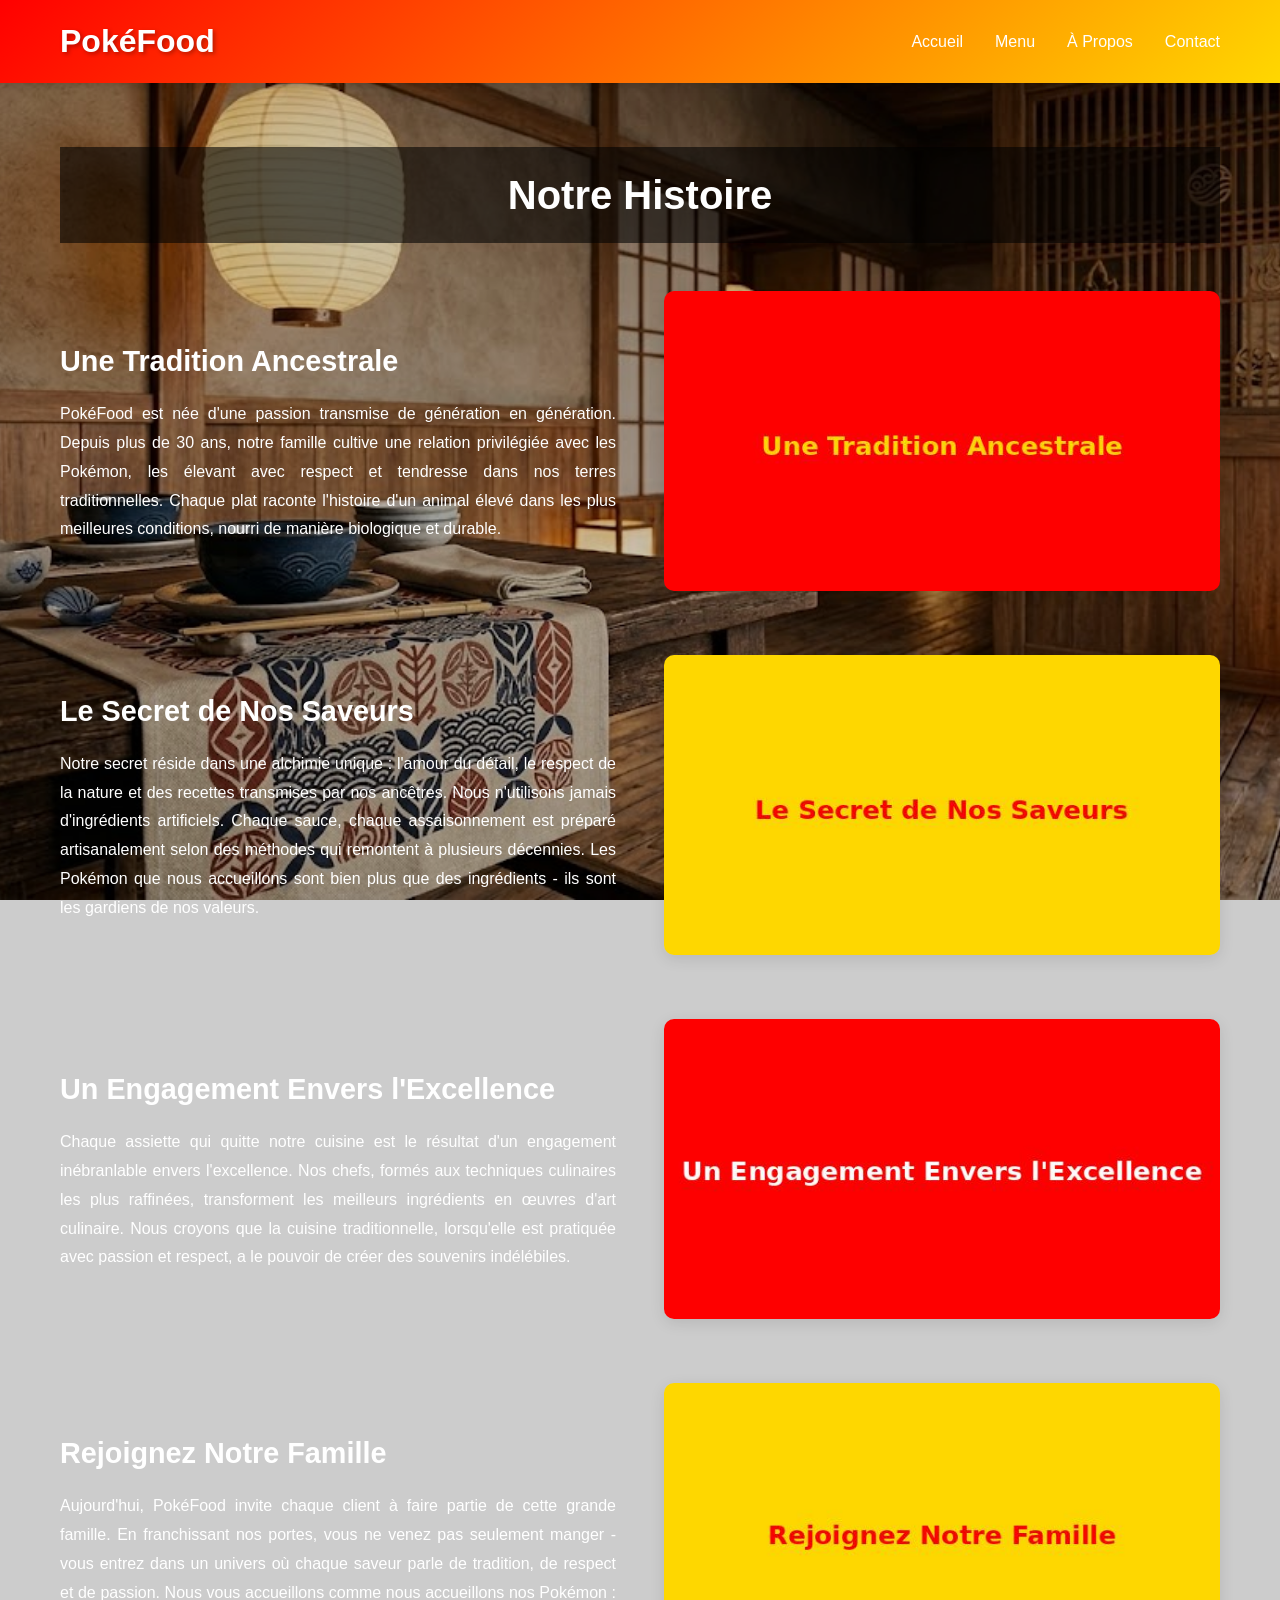
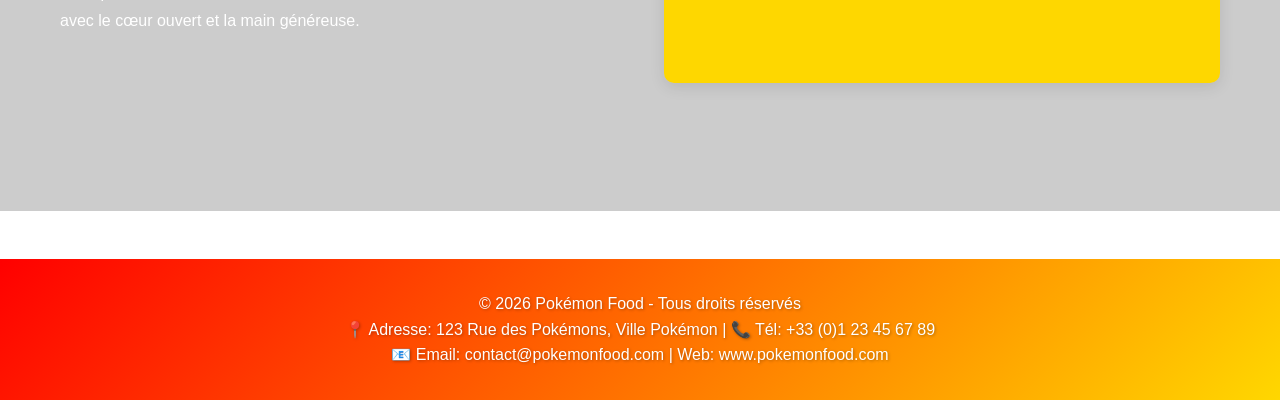
==== about.html @ 61718cf9 "Améliorations et ajout du javascript" ====
<!DOCTYPE html>
<html lang="fr">
<head>
    <meta charset="UTF-8">
    <meta name="viewport" content="width=device-width, initial-scale=1.0">
    <title>À Propos - Pokémon Food</title>
    <link rel="stylesheet" href="style.css">
</head>
<body>
    <!-- Header -->
    <header>
        <div class="container"> 
            <nav>
                <div class="logo">PokéFood</div>
                <ul class="nav-links">
                    <li><a href="index.html">Accueil</a></li>
                    <li><a href="menu.html">Menu</a></li>
                    <li><a href="about.html">À Propos</a></li>
                    <li><a href="#contact">Contact</a></li>
                </ul>
            </nav>
        </div>
    </header>

    <!-- About Section -->
    <section class="about-section" id="about">
        <div class="container">
            <h2 class="section-title">Notre Histoire</h2>
            
            <!-- Story Block 1 -->
            <div class="about-block">
                <div class="about-text">
                    <h3>Une Tradition Ancestrale</h3>
                    <p>PokéFood est née d'une passion transmise de génération en génération. Depuis plus de 30 ans, notre famille cultive une relation privilégiée avec les Pokémon, les élevant avec respect et tendresse dans nos terres traditionnelles. Chaque plat raconte l'histoire d'un animal élevé dans les plus meilleures conditions, nourri de manière biologique et durable.</p>
                </div>
                <div class="about-image about-image-1"></div>
            </div>

            <!-- Story Block 2 -->
            <div class="about-block about-block-reverse">
                <div class="about-image about-image-2"></div>
                <div class="about-text">
                    <h3>Le Secret de Nos Saveurs</h3>
                    <p>Notre secret réside dans une alchimie unique : l'amour du détail, le respect de la nature et des recettes transmises par nos ancêtres. Nous n'utilisons jamais d'ingrédients artificiels. Chaque sauce, chaque assaisonnement est préparé artisanalement selon des méthodes qui remontent à plusieurs décennies. Les Pokémon que nous accueillons sont bien plus que des ingrédients - ils sont les gardiens de nos valeurs.</p>
                </div>
            </div>

            <!-- Story Block 3 -->
            <div class="about-block">
                <div class="about-text">
                    <h3>Un Engagement Envers l'Excellence</h3>
                    <p>Chaque assiette qui quitte notre cuisine est le résultat d'un engagement inébranlable envers l'excellence. Nos chefs, formés aux techniques culinaires les plus raffinées, transforment les meilleurs ingrédients en œuvres d'art culinaire. Nous croyons que la cuisine traditionnelle, lorsqu'elle est pratiquée avec passion et respect, a le pouvoir de créer des souvenirs indélébiles.</p>
                </div>
                <div class="about-image about-image-3"></div>
            </div>

            <!-- Story Block 4 -->
            <div class="about-block about-block-reverse">
                <div class="about-image about-image-4"></div>
                <div class="about-text">
                    <h3>Rejoignez Notre Famille</h3>
                    <p>Aujourd'hui, PokéFood invite chaque client à faire partie de cette grande famille. En franchissant nos portes, vous ne venez pas seulement manger - vous entrez dans un univers où chaque saveur parle de tradition, de respect et de passion. Nous vous accueillons comme nous accueillons nos Pokémon : avec le cœur ouvert et la main généreuse.</p>
                </div>
            </div>
        </div>
    </section>

    <!-- Footer -->
    <footer id="contact">
        <div class="container">
            <p>&copy; 2026 Pokémon Food - Tous droits réservés</p>
            <p>📍 Adresse: 123 Rue des Pokémons, Ville Pokémon | 📞 Tél: +33 (0)1 23 45 67 89</p>
            <p>📧 Email: contact@pokemonfood.com | Web: www.pokemonfood.com</p>
        </div>
    </footer>
</body>
</html>
---- style.css ----
/* ============================================
   POKÉMON FOOD - FEUILLE DE STYLES
   ============================================ */

/* 1. RESET & VARIABLES */
:root {
  /* Couleurs principales */
  --color-primary: #ff0000;    /* Rouge Pokémon */
  --color-secondary: #ffd700;  /* Doré Pokémon */
  --color-dark: #000000;
  --color-light: #ffffff;
  
  /* Couleurs texte */
  --text-dark: #333333;
  --text-medium: #555555;
  --text-light: #666666;
  --text-muted: #d2d2d2;
  
  /* Espacements */
  --spacing-small: 0.5rem;
  --spacing-medium: 1rem;
  --spacing-large: 2rem;
  --spacing-xlarge: 3rem;
  --spacing-section: 4rem;
  
  /* Ombres */
  --shadow-small: 0 4px 6px rgba(0, 0, 0, 0.1);
  --shadow-medium: 0 4px 15px rgba(0, 0, 0, 0.1);
  --shadow-large: 0 8px 25px rgba(255, 0, 0, 0.2);
}

/* Reset CSS - remet tous les styles par défaut à 0 */
* {
  margin: 0;
  padding: 0;
  box-sizing: border-box; /* Les marges/padding ne s'ajoutent pas à la largeur */
}

body {
  font-family: "Arial", sans-serif;
  line-height: 1.6;
  color: var(--text-dark);
  background-image: url("assets/images/background.jpeg");
  background-size: cover;
  background-attachment: fixed;
  background-position: center;
}

/* 2. CONTENEUR GÉNÉRAL */
.container {
  max-width: 1200px;  /* Largueur maximale */
  margin: 0 auto;     /* Centrage horizontal */
  padding: 0 20px;    /* Marges internes pour petits écrans */
}

/* 3. HEADER & NAVIGATION */
header {
  background: linear-gradient(135deg, var(--color-primary) 0%, var(--color-secondary) 100%);
  padding: 1rem 0;
  box-shadow: var(--shadow-small);
  position: sticky;   /* Reste en haut au scroll */
  top: 0;
  z-index: 100;       /* Au-dessus de tout le contenu */
}

nav {
  display: flex;
  justify-content: space-between;
  align-items: center;
}

.logo {
  font-size: 2rem;
  font-weight: bold;
  color: var(--color-light);
  text-shadow: 2px 2px 4px rgba(0, 0, 0, 0.3);
}

.nav-links {
  display: flex;
  list-style: none;
  gap: 2rem;
}

.nav-links a {
  color: var(--color-light);
  text-decoration: none;
  font-weight: 500;
  transition: opacity 0.3s;
}

.nav-links a:hover {
  opacity: 0.8;
}

/* 4. HERO SECTION - Section d'accueil principale */
.hero {
  background: linear-gradient(135deg, var(--color-dark) 0%, rgba(0, 0, 0, 0.53) 50%);
  color: var(--color-light);
  padding: var(--spacing-section) 0;
  text-align: center;
}

.hero h1 {
  font-size: 3rem;
  margin-bottom: 1rem;
  text-shadow: 3px 3px 6px rgba(0, 0, 0, 0.3);
}

.hero p {
  font-size: 1.5rem;
  margin-bottom: 2rem;
}

/* 5. BOUTONS - Styles de tous les boutons */
.btn {
  background-color: var(--color-primary);
  color: #dcdcdc;
  padding: 0.8rem 2rem;
  border: none;
  border-radius: 25px;
  font-size: 1.25rem;
  font-weight: bold;
  cursor: pointer;
  transition: transform 0.3s, box-shadow 0.3s;
  text-decoration: none;
  display: inline-block;
}

.btn:hover {
  transform: translateY(-2px);  /* Décale vers le haut */
  box-shadow: 0 8px 15px rgba(0, 0, 0, 0.2);
}

.btn-small {
  padding: 0.6rem 1.5rem;
  font-size: 1rem;
}

.btn-large {
  padding: 1rem 3rem;
  font-size: 1.1rem;
}

/* 6. SECTION VALEURS - Cards avec 3 colonnes */
.values-section {
  padding: var(--spacing-section) 0;
  background-color: rgba(0, 0, 0, 0.2);  /* Plus d'effet d'assombrissement */
}

.values-grid {
  display: grid;
  grid-template-columns: repeat(3, 1fr);  /* 3 colonnes égales */
  gap: var(--spacing-large);
  margin-top: var(--spacing-xlarge);
}

.value-card {
  text-align: center;
  padding: var(--spacing-large);
  background: linear-gradient(135deg, #fff5f5 0%, #ffffffb1 100%);
  border-radius: 15px;
  transition: transform 0.3s, box-shadow 0.3s;
  box-shadow: var(--shadow-medium);
}

.value-card:hover {
  transform: translateY(-5px);
  box-shadow: 0 8px 25px rgba(255, 0, 0, 0.15);
}

.value-icon {
  font-size: 3rem;
  margin-bottom: 1rem;
}

.value-card h3 {
  font-size: 1.5rem;
  color: var(--color-primary);
  margin-bottom: 0.8rem;
  font-weight: bold;
}

.value-card p {
  color: var(--text-light);
  line-height: 1.6;
}

/* 7. SECTION MEILLEURES VENTES */
.best-sellers-section {
  padding: var(--spacing-section) 0;
  background-color: rgba(0, 0, 0, 0.2);  /* Plus d'effet d'assombrissement */
}

.best-sellers-grid {
  display: grid;
  grid-template-columns: repeat(3, 1fr);
  gap: var(--spacing-large);
  margin-bottom: var(--spacing-xlarge);
}

.seller-card {
  background: var(--color-light);
  border-radius: 15px;
  overflow: hidden;
  box-shadow: var(--shadow-medium);
  transition: transform 0.3s, box-shadow 0.3s;
  padding: 1.5rem;
}

.seller-card:hover {
  transform: translateY(-10px);
  box-shadow: var(--shadow-large);
}

.seller-image {
  width: 100%;
  height: 200px;
  background-size: cover;
  background-position: center;
  background-repeat: no-repeat;
  border-radius: 10px;
  margin-bottom: 1rem;
}

.seller-card h3 {
  font-size: 1.3rem;
  color: var(--color-primary);
  margin-bottom: 0.5rem;
  font-weight: bold;
}

.seller-card p {
  color: var(--text-light);
  font-size: 0.95rem;
  margin-bottom: 0.5rem;
}

.seller-rating {
  color: var(--color-secondary);
  font-size: 0.9rem;
  margin-bottom: 0.8rem;
  font-weight: bold;
}

.seller-price {
  font-size: 1.5rem;
  color: var(--color-primary);
  font-weight: bold;
  margin-bottom: 1.5rem;
}

.seller-card .btn {
  width: 100%;
  text-align: center;
}

.center-button {
  text-align: center;
}

/* 8. SECTION MENU */
.menu-section {
  padding: var(--spacing-section) 0;
  background-image: url("assets/images/menu-background.jpeg");
  background-size: cover;
  background-attachment: fixed;
  background-position: center;
}

.section-title {
  text-align: center;
  font-size: 2.5rem;
  margin-bottom: var(--spacing-xlarge);
  background-color: rgba(0, 0, 0, 0.58);
  color: var(--color-light);
  padding: 1rem;
}

/* Boutons de filtrage */
.menu-filters {
  display: flex;
  justify-content: center;
  gap: 1rem;
  margin-bottom: var(--spacing-xlarge);
  flex-wrap: wrap;
}

.filter-btn {
  background-color: rgba(255, 255, 255, 0.2);
  color: var(--color-light);
  border: 2px solid var(--color-light);
  padding: 0.7rem 1.5rem;
  border-radius: 25px;
  font-size: 1rem;
  font-weight: bold;
  cursor: pointer;
  transition: background-color 0.3s, box-shadow 0.3s;
}

.filter-btn:hover {
  background-color: rgba(255, 255, 255, 0.3);
}

/* Bouton activé */
.filter-btn.active {
  background-color: var(--color-primary);
  border-color: var(--color-primary);
  box-shadow: 0 4px 12px rgba(255, 0, 0, 0.3);
}

.menu-grid {
  display: grid;
  grid-template-columns: repeat(3, 1fr);
  gap: var(--spacing-large);
}

.menu-card {
  background: rgba(0, 0, 0, 0.59);
  border-radius: 15px;
  overflow: hidden;
  box-shadow: var(--shadow-medium);
  transition: transform 0.3s, box-shadow 0.3s;
}

.menu-card:hover {
  transform: translateY(-10px);
  box-shadow: var(--shadow-large);
}

.menu-card-image {
  width: 100%;
  height: 200px;
  background-size: cover;
  background-position: center;
  background-repeat: no-repeat;
}

/* Images spécifiques des plats */
.menu-card-image.caraburger {
  background-image: url("assets/images/caraburger.png");
}

.menu-card-image.chapizza {
  background-image: url("assets/images/chapizza.png");
}

.menu-card-image.taupikoko {
  background-image: url("assets/images/taupikoko.png");
}

.menu-card-image.pokeball {
  background-image: url("assets/images/pokeball.jpg");
}

.menu-card-image.venusaur {
  background-image: url("assets/images/venusaur.jpg");
}

.menu-card-image.blastoise {
  background-image: url("assets/images/blastoise.jpg");
}

.menu-card-content {
  padding: 1.5rem;
}

.menu-card-title {
  font-size: 1.3rem;
  color: var(--color-light);
  margin-bottom: 0.5rem;
  font-weight: bold;
}

.menu-card-description {
  color: var(--text-muted);
  margin-bottom: 1rem;
  font-size: 1rem;
}

.menu-card-price {
  font-size: 1.5rem;
  color: var(--color-light);
  font-weight: bold;
  margin-bottom: 1rem;
}

.menu-card .btn {
  width: 100%;
  text-align: center;
}

/* 9. SECTION À PROPOS - Texte et images alternées */
.about-section {
  padding: var(--spacing-section) 0;
  background-color: rgba(0, 0, 0, 0.2);  /* Cohérent avec les autres sections */
}

.about-block {
  display: grid;
  grid-template-columns: 1fr 1fr;
  gap: var(--spacing-xlarge);
  align-items: center;
  margin-bottom: var(--spacing-section);
}

/* Les blocs reverse affichent l'image à gauche et le texte à droite */
.about-block-reverse {
  direction: rtl; /* Inverse l'ordre d'affichage */
}

.about-block-reverse > * {
  direction: ltr; /* Remet le texte dans le bon sens */
}

.about-text h3 {
  font-size: 1.8rem;
  color: var(--color-light);
  margin-bottom: 1rem;
  font-weight: bold;
}

.about-text p {
  color: var(--color-light);
  font-size: 1rem;
  line-height: 1.8;
  text-align: justify;
}

.about-image {
  width: 100%;
  height: 300px;
  background-size: cover;
  background-position: center;
  background-repeat: no-repeat;
  border-radius: 10px;
  box-shadow: var(--shadow-medium);
}

/* Images spécifiques de l'histoire */
.about-image-1 {
  background-image: url("assets/images/tradition.jpg");
}

.about-image-2 {
  background-image: url("assets/images/secret.jpg");
}

.about-image-3 {
  background-image: url("assets/images/excellence.jpg");
}

.about-image-4 {
  background-image: url("assets/images/famille.jpg");
}

/* 10. FOOTER */
footer {
  background: linear-gradient(135deg, var(--color-primary) 0%, var(--color-secondary) 100%);
  color: var(--color-light);
  text-align: center;
  padding: 2rem 0;
  margin-top: var(--spacing-xlarge);
}

footer p {
  text-shadow: 1px 1px 3px rgba(0, 0, 0, 0.3);
}

/* 11. RESPONSIVE - Adaptation pour les petits écrans (max 768px) */
@media (max-width: 768px) {
  /* Tous les grids passent à 1 colonne */
  .values-grid,
  .best-sellers-grid,
  .menu-grid,
  .about-block {
    grid-template-columns: 1fr;
  }

  /* Réajustement des espacements */
  .values-grid,
  .best-sellers-grid,
  .menu-grid {
    gap: var(--spacing-large);
  }

  /* Navigation réduite */
  .nav-links {
    gap: 1rem;
  }

  /* Textes plus petits */
  .hero h1 {
    font-size: 2rem;
  }

  .hero p {
    font-size: 1rem;
  }

  .section-title {
    font-size: 2rem;
  }

  /* Filtres plus compacts sur mobile */
  .menu-filters {
    gap: 0.5rem;
    margin-bottom: var(--spacing-large);
  }

  .filter-btn {
    padding: 0.6rem 1rem;
    font-size: 0.9rem;
  }

  /* Spacing réduit sur mobile */
  .about-block {
    gap: 1.5rem;
    margin-bottom: 2rem;
  }

  /* Les blocs reverse deviennent normaux sur mobile */
  .about-block-reverse {
    direction: ltr;
  }

  .about-block-reverse > * {
    direction: ltr;
  }

  .about-text h3 {
    font-size: 1.3rem;
  }

  .about-text p {
    font-size: 0.9rem;
    text-align: left;
  }

  /* Images réduites sur mobile */
  .about-image {
    height: 200px;
  }
}
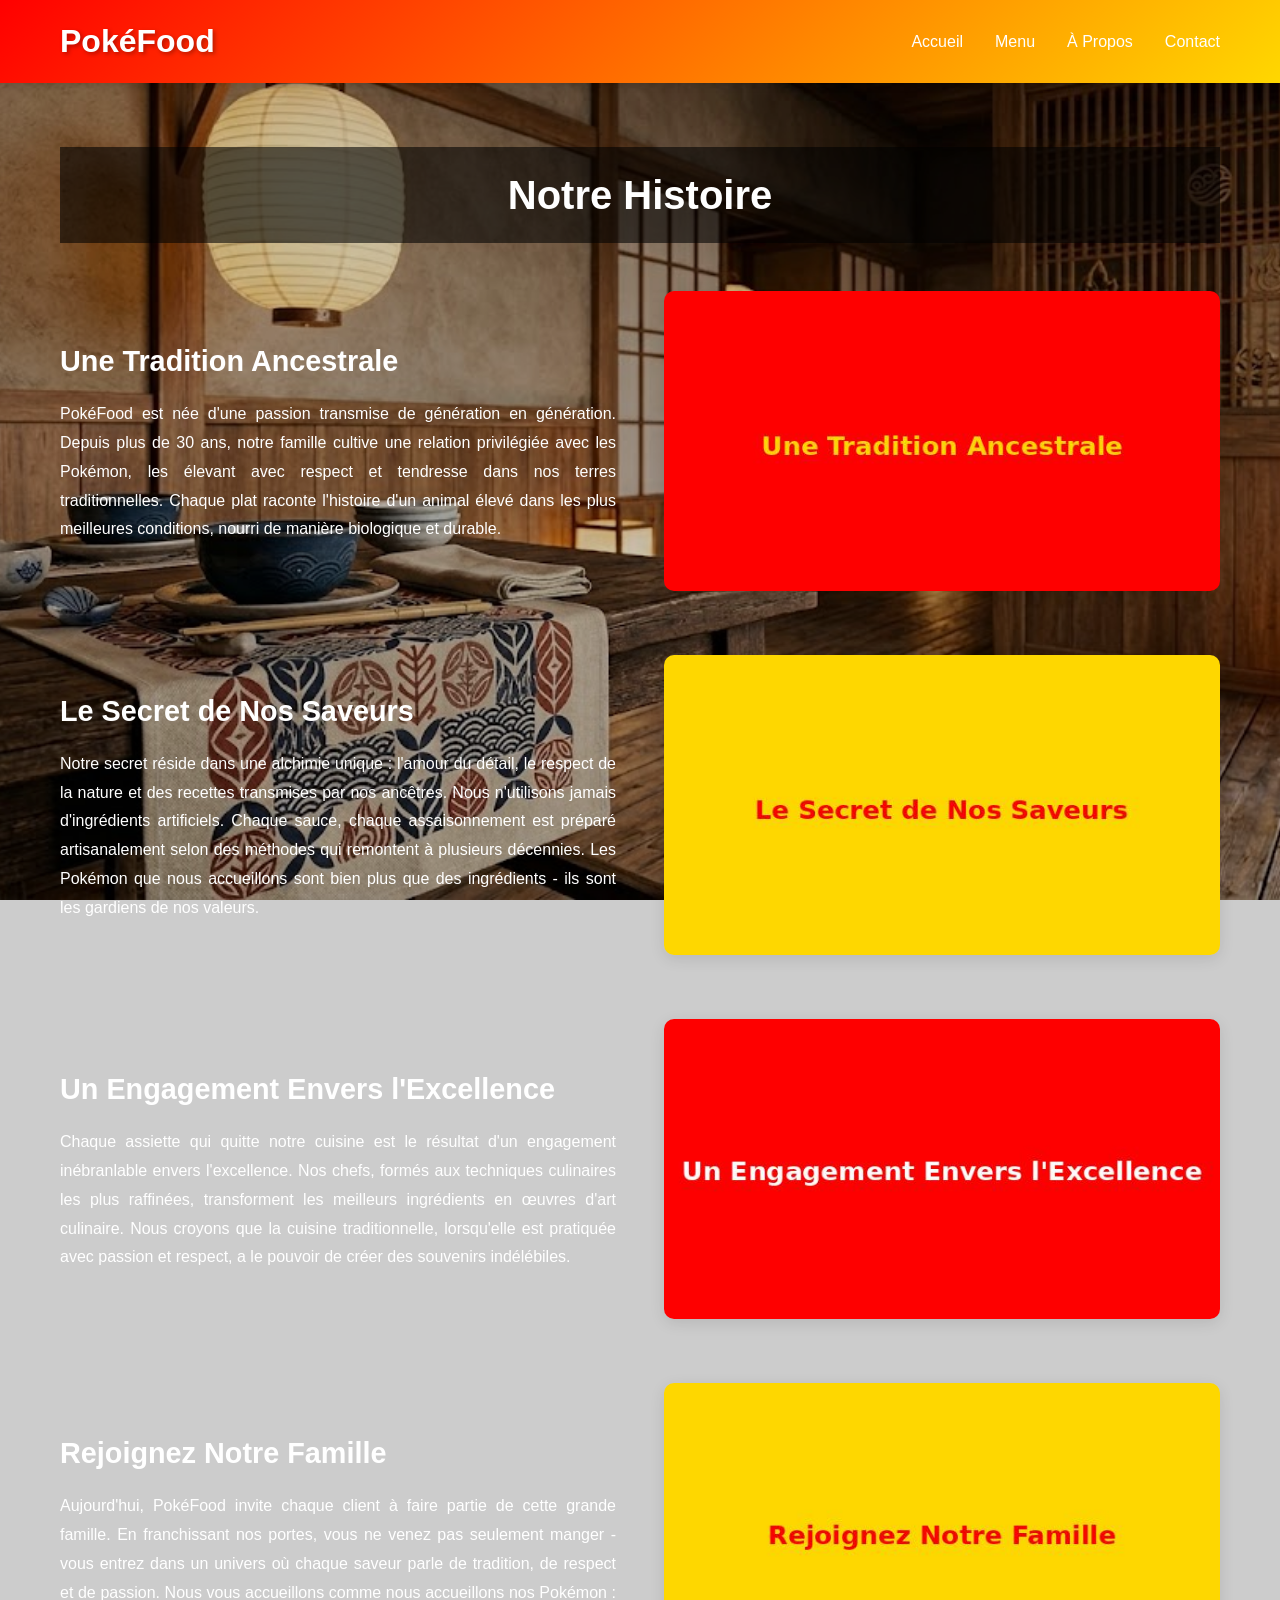
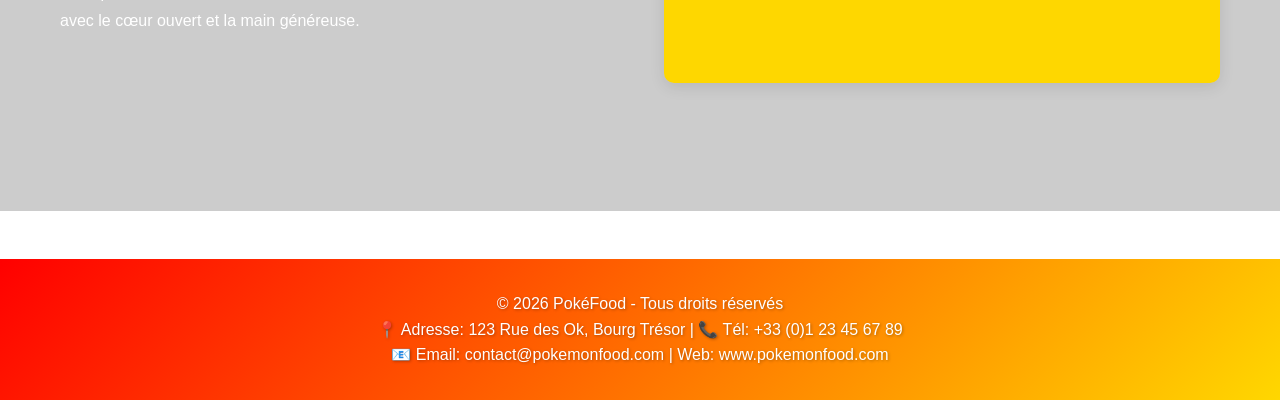
==== commit fbb7da3d: "Ajout d'un panier, travail en cours" ====
--- a/about.html
+++ b/about.html
@@ -68,8 +68,8 @@
     <!-- Footer -->
     <footer id="contact">
         <div class="container">
-            <p>&copy; 2026 Pokémon Food - Tous droits réservés</p>
-            <p>📍 Adresse: 123 Rue des Pokémons, Ville Pokémon | 📞 Tél: +33 (0)1 23 45 67 89</p>
+            <p>&copy; 2026 PokéFood - Tous droits réservés</p>
+            <p>📍 Adresse: 123 Rue des Ok, Bourg Trésor | 📞 Tél: +33 (0)1 23 45 67 89</p>
             <p>📧 Email: contact@pokemonfood.com | Web: www.pokemonfood.com</p>
         </div>
     </footer>
--- a/style.css
+++ b/style.css
@@ -5,8 +5,8 @@
 /* 1. RESET & VARIABLES */
 :root {
   /* Couleurs principales */
-  --color-primary: #ff0000;    /* Rouge Pokémon */
-  --color-secondary: #ffd700;  /* Doré Pokémon */
+  --color-primary: #ff0000;    /* Rouge*/
+  --color-secondary: #ffd700;  /* Doré*/
   --color-dark: #000000;
   --color-light: #ffffff;
   
@@ -145,7 +145,7 @@
 /* 6. SECTION VALEURS - Cards avec 3 colonnes */
 .values-section {
   padding: var(--spacing-section) 0;
-  background-color: rgba(0, 0, 0, 0.2);  /* Plus d'effet d'assombrissement */
+  /* background-color: rgba(0, 0, 0, 0.2);  Plus d'effet d'assombrissement */
 }
 
 .values-grid {
@@ -169,11 +169,6 @@
   box-shadow: 0 8px 25px rgba(255, 0, 0, 0.15);
 }
 
-.value-icon {
-  font-size: 3rem;
-  margin-bottom: 1rem;
-}
-
 .value-card h3 {
   font-size: 1.5rem;
   color: var(--color-primary);
@@ -189,7 +184,7 @@
 /* 7. SECTION MEILLEURES VENTES */
 .best-sellers-section {
   padding: var(--spacing-section) 0;
-  background-color: rgba(0, 0, 0, 0.2);  /* Plus d'effet d'assombrissement */
+  /* background-color: rgba(0, 0, 0, 0.2);  Plus d'effet d'assombrissement */
 }
 
 .best-sellers-grid {
@@ -541,4 +536,252 @@
   .about-image {
     height: 200px;
   }
+}
+
+/* 12. PAGE DÉTAIL PRODUIT */
+.product-detail-section {
+  padding: var(--spacing-section) 0;
+  background-color: rgba(0, 0, 0, 0.2);
+  min-height: calc(100vh - 300px);
+}
+
+.back-link {
+  display: inline-block;
+  color: var(--color-primary);
+  text-decoration: none;
+  font-weight: bold;
+  margin-bottom: 2rem;
+  transition: color 0.3s;
+}
+
+.back-link:hover {
+  color: var(--color-secondary);
+}
+
+.product-detail-wrapper {
+  display: grid;
+  grid-template-columns: 1fr 1fr;
+  gap: 3rem;
+  background: white;
+  padding: 2rem;
+  border-radius: 15px;
+  box-shadow: var(--shadow-large);
+}
+
+.product-image-container {
+  display: flex;
+  justify-content: center;
+  align-items: center;
+}
+
+.product-detail-image {
+  width: 100%;
+  height: 400px;
+  background-size: cover;
+  background-position: center;
+  background-repeat: no-repeat;
+  border-radius: 15px;
+  box-shadow: var(--shadow-medium);
+}
+
+.product-info {
+  display: flex;
+  flex-direction: column;
+  gap: 1.5rem;
+}
+
+.product-category {
+  display: inline-block;
+  background-color: var(--color-primary);
+  color: white;
+  padding: 0.4rem 1rem;
+  border-radius: 20px;
+  font-size: 0.9rem;
+  font-weight: bold;
+  width: fit-content;
+}
+
+.product-title {
+  font-size: 2.5rem;
+  color: var(--color-primary);
+  margin: 0;
+}
+
+.product-rating {
+  display: flex;
+  align-items: center;
+  gap: 0.8rem;
+}
+
+.product-rating .stars {
+  font-size: 1.5rem;
+}
+
+.product-rating .rating-text {
+  color: var(--text-light);
+  font-weight: bold;
+}
+
+.product-price-section {
+  border-top: 2px solid #eee;
+  border-bottom: 2px solid #eee;
+  padding: 1rem 0;
+}
+
+.product-price {
+  font-size: 2rem;
+  color: var(--color-primary);
+  font-weight: bold;
+  margin: 0;
+}
+
+.product-description h3,
+.product-allergens h3,
+.product-ingredients h3,
+.product-nutrition h3 {
+  color: var(--color-primary);
+  font-size: 1.2rem;
+  margin-bottom: 0.8rem;
+  font-weight: bold;
+}
+
+.product-description p,
+.product-ingredients p {
+  color: var(--text-light);
+  line-height: 1.8;
+  margin: 0;
+}
+
+.product-allergens {
+  padding: 1rem;
+  background-color: #fff5f5;
+  border-radius: 10px;
+}
+
+.allergens-container {
+  display: flex;
+  flex-wrap: wrap;
+  gap: 0.8rem;
+}
+
+.allergen-badge {
+  display: inline-block;
+  background-color: var(--color-primary);
+  color: white;
+  padding: 0.5rem 1rem;
+  border-radius: 15px;
+  font-size: 0.85rem;
+  font-weight: bold;
+}
+
+.product-ingredients {
+  padding: 1rem;
+  background-color: #f5f5f5;
+  border-radius: 10px;
+}
+
+.product-nutrition {
+  padding: 1rem;
+  background-color: #f5f5f5;
+  border-radius: 10px;
+}
+
+.nutrition-grid {
+  display: grid;
+  grid-template-columns: repeat(2, 1fr);
+  gap: 1rem;
+  margin-top: 0.8rem;
+}
+
+.nutrition-item {
+  display: flex;
+  flex-direction: column;
+  padding: 0.8rem;
+  background-color: white;
+  border-radius: 8px;
+  border-left: 3px solid var(--color-primary);
+}
+
+.nutrition-label {
+  color: var(--text-light);
+  font-size: 0.85rem;
+  font-weight: bold;
+}
+
+.nutrition-value {
+  color: var(--color-primary);
+  font-size: 1.3rem;
+  font-weight: bold;
+  margin-top: 0.3rem;
+}
+
+.product-actions {
+  display: flex;
+  gap: 1rem;
+  margin-top: 1rem;
+}
+
+.quantity-input {
+  width: 80px;
+  padding: 0.8rem;
+  font-size: 1rem;
+  border: 2px solid #ddd;
+  border-radius: 8px;
+  text-align: center;
+}
+
+.quantity-input:focus {
+  outline: none;
+  border-color: var(--color-primary);
+}
+
+.error-message {
+  text-align: center;
+  padding: 3rem;
+  background: white;
+  border-radius: 15px;
+  box-shadow: var(--shadow-medium);
+}
+
+.error-message h2 {
+  color: var(--color-primary);
+  margin-bottom: 1rem;
+}
+
+.error-message p {
+  color: var(--text-light);
+  margin-bottom: 2rem;
+}
+
+/* Responsive - Product Detail */
+@media (max-width: 768px) {
+  .product-detail-wrapper {
+    grid-template-columns: 1fr;
+    gap: 2rem;
+    padding: 1rem;
+  }
+
+  .product-detail-image {
+    height: 300px;
+  }
+
+  .product-title {
+    font-size: 1.8rem;
+  }
+
+  .product-price {
+    font-size: 1.5rem;
+  }
+
+  .nutrition-grid {
+    grid-template-columns: 1fr;
+  }
+
+  .product-actions {
+    flex-direction: column;
+  }
+
+  .quantity-input {
+    width: 100%;
+  }
 }
